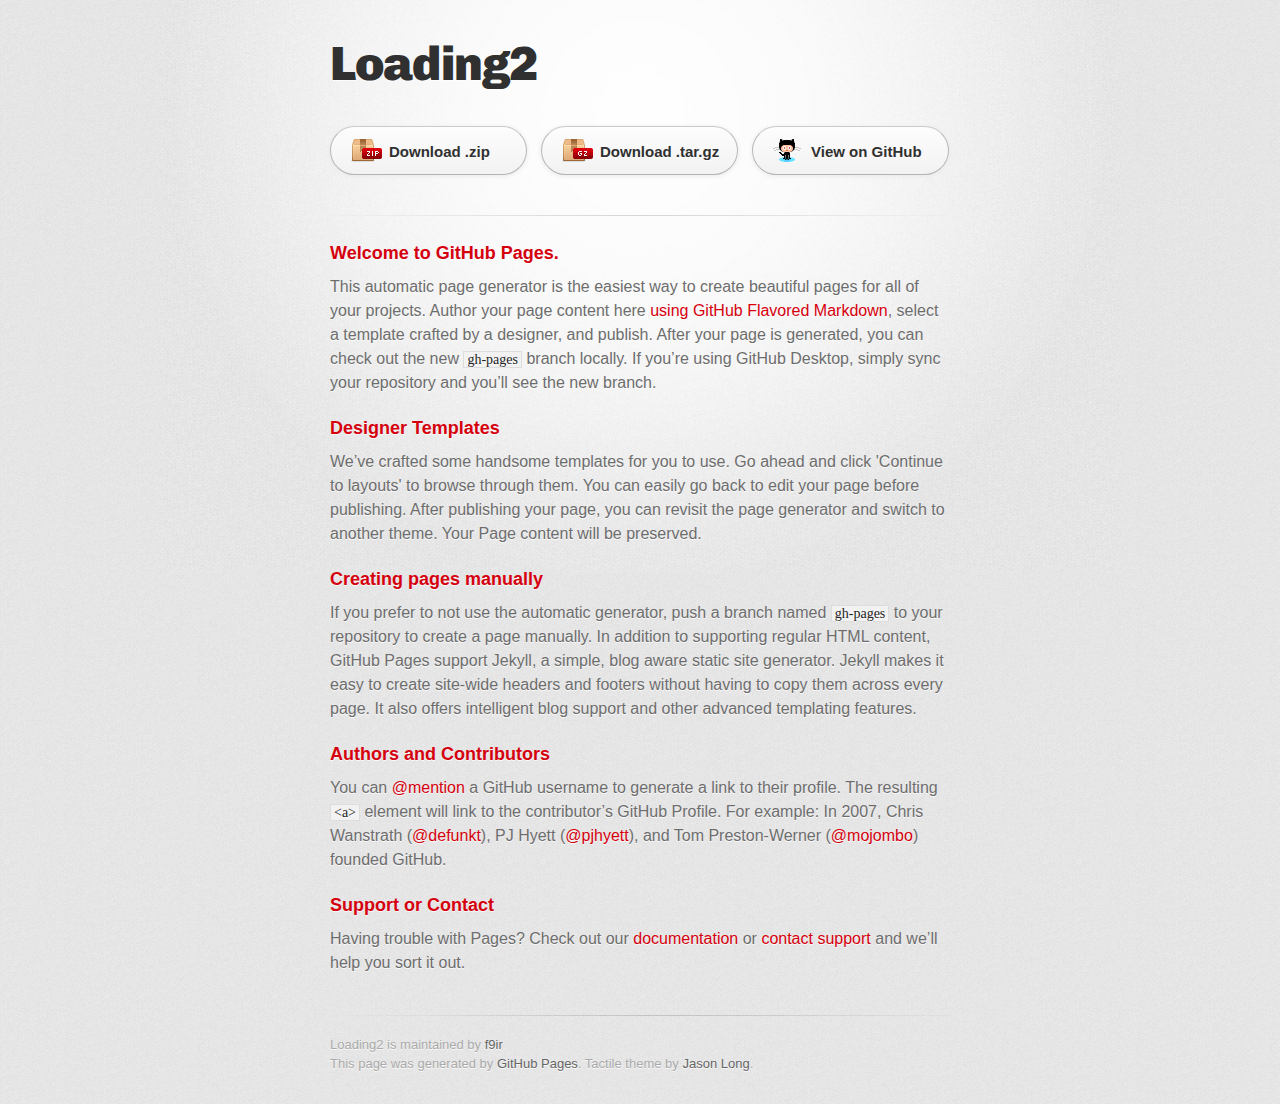
==== index.html @ 58ad06f6 "Create gh-pages branch via GitHub" ====
<!DOCTYPE html>
<html>
  <head>
    <meta charset='utf-8'>
    <meta http-equiv="X-UA-Compatible" content="chrome=1">
    <link href='https://fonts.googleapis.com/css?family=Chivo:900' rel='stylesheet' type='text/css'>
    <link rel="stylesheet" type="text/css" href="stylesheets/stylesheet.css" media="screen">
    <link rel="stylesheet" type="text/css" href="stylesheets/github-dark.css" media="screen">
    <link rel="stylesheet" type="text/css" href="stylesheets/print.css" media="print">
    <!--[if lt IE 9]>
    <script src="//html5shiv.googlecode.com/svn/trunk/html5.js"></script>
    <![endif]-->
    <title>Loading2 by f9ir</title>
  </head>

  <body>
    <div id="container">
      <div class="inner">

        <header>
          <h1>Loading2</h1>
          <h2></h2>
        </header>

        <section id="downloads" class="clearfix">
          <a href="https://github.com/f9ir/loading2/zipball/master" id="download-zip" class="button"><span>Download .zip</span></a>
          <a href="https://github.com/f9ir/loading2/tarball/master" id="download-tar-gz" class="button"><span>Download .tar.gz</span></a>
          <a href="https://github.com/f9ir/loading2" id="view-on-github" class="button"><span>View on GitHub</span></a>
        </section>

        <hr>

        <section id="main_content">
          <h3>
<a id="welcome-to-github-pages" class="anchor" href="#welcome-to-github-pages" aria-hidden="true"><span aria-hidden="true" class="octicon octicon-link"></span></a>Welcome to GitHub Pages.</h3>

<p>This automatic page generator is the easiest way to create beautiful pages for all of your projects. Author your page content here <a href="https://guides.github.com/features/mastering-markdown/">using GitHub Flavored Markdown</a>, select a template crafted by a designer, and publish. After your page is generated, you can check out the new <code>gh-pages</code> branch locally. If you’re using GitHub Desktop, simply sync your repository and you’ll see the new branch.</p>

<h3>
<a id="designer-templates" class="anchor" href="#designer-templates" aria-hidden="true"><span aria-hidden="true" class="octicon octicon-link"></span></a>Designer Templates</h3>

<p>We’ve crafted some handsome templates for you to use. Go ahead and click 'Continue to layouts' to browse through them. You can easily go back to edit your page before publishing. After publishing your page, you can revisit the page generator and switch to another theme. Your Page content will be preserved.</p>

<h3>
<a id="creating-pages-manually" class="anchor" href="#creating-pages-manually" aria-hidden="true"><span aria-hidden="true" class="octicon octicon-link"></span></a>Creating pages manually</h3>

<p>If you prefer to not use the automatic generator, push a branch named <code>gh-pages</code> to your repository to create a page manually. In addition to supporting regular HTML content, GitHub Pages support Jekyll, a simple, blog aware static site generator. Jekyll makes it easy to create site-wide headers and footers without having to copy them across every page. It also offers intelligent blog support and other advanced templating features.</p>

<h3>
<a id="authors-and-contributors" class="anchor" href="#authors-and-contributors" aria-hidden="true"><span aria-hidden="true" class="octicon octicon-link"></span></a>Authors and Contributors</h3>

<p>You can <a href="https://help.github.com/articles/basic-writing-and-formatting-syntax/#mentioning-users-and-teams" class="user-mention">@mention</a> a GitHub username to generate a link to their profile. The resulting <code>&lt;a&gt;</code> element will link to the contributor’s GitHub Profile. For example: In 2007, Chris Wanstrath (<a href="https://github.com/defunkt" class="user-mention">@defunkt</a>), PJ Hyett (<a href="https://github.com/pjhyett" class="user-mention">@pjhyett</a>), and Tom Preston-Werner (<a href="https://github.com/mojombo" class="user-mention">@mojombo</a>) founded GitHub.</p>

<h3>
<a id="support-or-contact" class="anchor" href="#support-or-contact" aria-hidden="true"><span aria-hidden="true" class="octicon octicon-link"></span></a>Support or Contact</h3>

<p>Having trouble with Pages? Check out our <a href="https://help.github.com/pages">documentation</a> or <a href="https://github.com/contact">contact support</a> and we’ll help you sort it out.</p>
        </section>

        <footer>
          Loading2 is maintained by <a href="https://github.com/f9ir">f9ir</a><br>
          This page was generated by <a href="https://pages.github.com">GitHub Pages</a>. Tactile theme by <a href="https://twitter.com/jasonlong">Jason Long</a>.
        </footer>

        
      </div>
    </div>
  </body>
</html>
---- stylesheets/stylesheet.css ----
/* http://meyerweb.com/eric/tools/css/reset/
   v2.0 | 20110126
   License: none (public domain)
*/
html, body, div, span, applet, object, iframe,
h1, h2, h3, h4, h5, h6, p, blockquote, pre,
a, abbr, acronym, address, big, cite, code,
del, dfn, em, img, ins, kbd, q, s, samp,
small, strike, strong, sub, sup, tt, var,
b, u, i, center,
dl, dt, dd, ol, ul, li,
fieldset, form, label, legend,
table, caption, tbody, tfoot, thead, tr, th, td,
article, aside, canvas, details, embed,
figure, figcaption, footer, header, hgroup,
menu, nav, output, ruby, section, summary,
time, mark, audio, video {
	padding: 0;
	margin: 0;
	font: inherit;
	font-size: 100%;
	vertical-align: baseline;
	border: 0;
}
/* HTML5 display-role reset for older browsers */
article, aside, details, figcaption, figure,
footer, header, hgroup, menu, nav, section {
	display: block;
}
body {
	line-height: 1;
}
ol, ul {
	list-style: none;
}
blockquote, q {
	quotes: none;
}
blockquote:before, blockquote:after,
q:before, q:after {
	content: '';
	content: none;
}
table {
	border-spacing: 0;
	border-collapse: collapse;
}

/* LAYOUT STYLES */
body {
  font-family: 'Helvetica Neue', Helvetica, Arial, serif;
  font-size: 1em;
  line-height: 1.5;
  color: #6d6d6d;
  text-shadow: 0 1px 0 rgba(255, 255, 255, 0.8);
  background: #e7e7e7 url(../images/body-bg.png) 0 0 repeat;
}

a {
  color: #d5000d;
}
a:hover {
  color: #c5000c;
}

header {
  padding-top: 35px;
  padding-bottom: 25px;
}

header h1 {
  font-family: 'Chivo', 'Helvetica Neue', Helvetica, Arial, serif;
  font-size: 48px; font-weight: 900;
  line-height: 1.2;
  color: #303030;
  letter-spacing: -1px;
}

header h2 {
  font-size: 24px;
  font-weight: normal;
  line-height: 1.3;
  color: #aaa;
  letter-spacing: -1px;
}

#container {
  min-height: 595px;
  background: transparent url(../images/highlight-bg.jpg) 50% 0 no-repeat;
}

.inner {
  width: 620px;
  margin: 0 auto;
}

#container .inner img {
  max-width: 100%;
}

#downloads {
  margin-bottom: 40px;
}

a.button {
  display: block;
  float: left;
  width: 179px;
  padding: 12px 8px 12px 8px;
  margin-right: 14px;
  font-size: 15px;
  font-weight: bold;
  line-height: 25px;
  color: #303030;
  background: #fdfdfd; /* Old browsers */
  background: -moz-linear-gradient(top,  #fdfdfd 0%, #f2f2f2 100%); /* FF3.6+ */
  background: -webkit-gradient(linear, left top, left bottom, color-stop(0%,#fdfdfd), color-stop(100%,#f2f2f2)); /* Chrome,Safari4+ */
  background: -webkit-linear-gradient(top,  #fdfdfd 0%,#f2f2f2 100%); /* Chrome10+,Safari5.1+ */
  background: -o-linear-gradient(top,  #fdfdfd 0%,#f2f2f2 100%); /* Opera 11.10+ */
  background: -ms-linear-gradient(top,  #fdfdfd 0%,#f2f2f2 100%); /* IE10+ */
  background: linear-gradient(top,  #fdfdfd 0%,#f2f2f2 100%); /* W3C */
  filter: progid:DXImageTransform.Microsoft.gradient( startColorstr='#fdfdfd', endColorstr='#f2f2f2',GradientType=0 ); /* IE6-9 */
  border-top: solid 1px #cbcbcb;
  border-right: solid 1px #b7b7b7;
  border-bottom: solid 1px #b3b3b3;
  border-left: solid 1px #b7b7b7;
  border-radius: 30px;
  -webkit-box-shadow: 10px 10px 5px #888;
  -moz-box-shadow: 10px 10px 5px #888;
  box-shadow: 0px 1px 5px #e8e8e8;
  -moz-border-radius: 30px;
  -webkit-border-radius: 30px;
}
a.button:hover {
  background: #fafafa; /* Old browsers */
  background: -moz-linear-gradient(top,  #fdfdfd 0%, #f6f6f6 100%); /* FF3.6+ */
  background: -webkit-gradient(linear, left top, left bottom, color-stop(0%,#fdfdfd), color-stop(100%,#f6f6f6)); /* Chrome,Safari4+ */
  background: -webkit-linear-gradient(top,  #fdfdfd 0%,#f6f6f6 100%); /* Chrome10+,Safari5.1+ */
  background: -o-linear-gradient(top,  #fdfdfd 0%,#f6f6f6 100%); /* Opera 11.10+ */
  background: -ms-linear-gradient(top,  #fdfdfd 0%,#f6f6f6 100%); /* IE10+ */
  background: linear-gradient(top,  #fdfdfd 0%,#f6f6f6, 100%); /* W3C */
  filter: progid:DXImageTransform.Microsoft.gradient( startColorstr='#fdfdfd', endColorstr='#f6f6f6',GradientType=0 ); /* IE6-9 */
  border-top: solid 1px #b7b7b7;
  border-right: solid 1px #b3b3b3;
  border-bottom: solid 1px #b3b3b3;
  border-left: solid 1px #b3b3b3;
}

a.button span {
  display: block;
  height: 23px;
  padding-left: 50px;
}

#download-zip span {
  background: transparent url(../images/zip-icon.png) 12px 50% no-repeat;
}
#download-tar-gz span {
  background: transparent url(../images/tar-gz-icon.png) 12px 50% no-repeat;
}
#view-on-github span {
  background: transparent url(../images/octocat-icon.png) 12px 50% no-repeat;
}
#view-on-github {
  margin-right: 0;
}

code, pre {
  margin-bottom: 30px;
  font-family: Monaco, "Bitstream Vera Sans Mono", "Lucida Console", Terminal;
  font-size: 14px;
  color: #222;
}

code {
  padding: 0 3px;
  background-color: #f2f2f2;
  border: solid 1px #ddd;
}

pre {
  padding: 20px;
  overflow: auto;
  color: #f2f2f2;
  text-shadow: none;
  background: #303030;
}
pre code {
  padding: 0;
  color: #f2f2f2;
  background-color: #303030;
  border: none;
}

ul, ol, dl {
  margin-bottom: 20px;
}


/* COMMON STYLES */

hr {
  height: 1px;
  padding-bottom: 1em;
  margin-top: 1em;
  line-height: 1px;
  background: transparent url('../images/hr.png') 50% 0 no-repeat;
  border: none;
}

strong {
  font-weight: bold;
}

em {
  font-style: italic;
}

table {
  width: 100%;
  border: 1px solid #ebebeb;
}

th {
  font-weight: 500;
}

td {
  font-weight: 300;
  text-align: center;
  border: 1px solid #ebebeb;
}

form {
  padding: 20px;
  background: #f2f2f2;

}


/* GENERAL ELEMENT TYPE STYLES */

h1 {
  font-size: 32px;
}

h2 {
  margin-bottom: 8px;
  font-size: 22px;
  font-weight: bold;
  color: #303030;
}

h3 {
  margin-bottom: 8px;
  font-size: 18px;
  font-weight: bold;
  color: #d5000d;
}

h4 {
  font-size: 16px;
  font-weight: bold;
  color: #303030;
}

h5 {
  font-size: 1em;
  color: #303030;
}

h6 {
  font-size: .8em;
  color: #303030;
}

p {
  margin-bottom: 20px;
  font-weight: 300;
}

a {
  text-decoration: none;
}

p a {
  font-weight: 400;
}

blockquote {
  padding: 0 0 0 30px;
  margin-bottom: 20px;
  font-size: 1.6em;
  border-left: 10px solid #e9e9e9;
}

ul li {
  list-style-position: inside;
  list-style: disc;
  padding-left: 20px;
}

ol li {
  list-style-position: inside;
  list-style: decimal;
  padding-left: 3px;
}

dl dt {
  color: #303030;
}

footer {
  padding-top: 20px;
  padding-bottom: 30px;
  margin-top: 40px;
  font-size: 13px;
  color: #aaa;
  background: transparent url('../images/hr.png') 0 0 no-repeat;
}

footer a {
  color: #666;
}
footer a:hover {
  color: #444;
}

/* MISC */
.clearfix:after {
  display: block;
  height: 0;
  clear: both;
  visibility: hidden;
  content: '.';
}

.clearfix {display: inline-block;}
* html .clearfix {height: 1%;}
.clearfix {display: block;}

/* #Media Queries
================================================== */

/* Smaller than standard 960 (devices and browsers) */
@media only screen and (max-width: 959px) { }

/* Tablet Portrait size to standard 960 (devices and browsers) */
@media only screen and (min-width: 768px) and (max-width: 959px) { }

/* All Mobile Sizes (devices and browser) */
@media only screen and (max-width: 767px) {
  header {
    padding-top: 10px;
    padding-bottom: 10px;
  }
  #downloads {
    margin-bottom: 25px;
  }
  #download-zip, #download-tar-gz {
    display: none;
  }
  .inner {
    width: 94%;
    margin: 0 auto;
  }
}

/* Mobile Landscape Size to Tablet Portrait (devices and browsers) */
@media only screen and (min-width: 480px) and (max-width: 767px) { }

/* Mobile Portrait Size to Mobile Landscape Size (devices and browsers) */
@media only screen and (max-width: 479px) { }
---- stylesheets/github-dark.css ----
/*
   Copyright 2014 GitHub Inc.

   Licensed under the Apache License, Version 2.0 (the "License");
   you may not use this file except in compliance with the License.
   You may obtain a copy of the License at

       http://www.apache.org/licenses/LICENSE-2.0

   Unless required by applicable law or agreed to in writing, software
   distributed under the License is distributed on an "AS IS" BASIS,
   WITHOUT WARRANTIES OR CONDITIONS OF ANY KIND, either express or implied.
   See the License for the specific language governing permissions and
   limitations under the License.

*/

.pl-c /* comment */ {
  color: #969896;
}

.pl-c1      /* constant, markup.raw, meta.diff.header, meta.module-reference, meta.property-name, support, support.constant, support.variable, variable.other.constant */,
.pl-s .pl-v /* string variable */ {
  color: #0099cd;
}

.pl-e  /* entity */,
.pl-en /* entity.name */ {
  color: #9774cb;
}

.pl-s .pl-s1 /* string source */,
.pl-smi      /* storage.modifier.import, storage.modifier.package, storage.type.java, variable.other, variable.parameter.function */ {
  color: #ddd;
}

.pl-ent /* entity.name.tag */ {
  color: #7bcc72;
}

.pl-k /* keyword, storage, storage.type */ {
  color: #cc2372;
}

.pl-pds              /* punctuation.definition.string, string.regexp.character-class */,
.pl-s                /* string */,
.pl-s .pl-pse .pl-s1 /* string punctuation.section.embedded source */,
.pl-sr               /* string.regexp */,
.pl-sr .pl-cce       /* string.regexp constant.character.escape */,
.pl-sr .pl-sra       /* string.regexp string.regexp.arbitrary-repitition */,
.pl-sr .pl-sre       /* string.regexp source.ruby.embedded */ {
  color: #3c66e2;
}

.pl-v /* variable */ {
  color: #fb8764;
}

.pl-id /* invalid.deprecated */ {
  color: #e63525;
}

.pl-ii /* invalid.illegal */ {
  background-color: #e63525;
  color: #f8f8f8;
}

.pl-sr .pl-cce /* string.regexp constant.character.escape */ {
  color: #7bcc72;
  font-weight: bold;
}

.pl-ml /* markup.list */ {
  color: #c26b2b;
}

.pl-mh        /* markup.heading */,
.pl-mh .pl-en /* markup.heading entity.name */,
.pl-ms        /* meta.separator */ {
  color: #264ec5;
  font-weight: bold;
}

.pl-mq /* markup.quote */ {
  color: #00acac;
}

.pl-mi /* markup.italic */ {
  color: #ddd;
  font-style: italic;
}

.pl-mb /* markup.bold */ {
  color: #ddd;
  font-weight: bold;
}

.pl-md /* markup.deleted, meta.diff.header.from-file */ {
  background-color: #ffecec;
  color: #bd2c00;
}

.pl-mi1 /* markup.inserted, meta.diff.header.to-file */ {
  background-color: #eaffea;
  color: #55a532;
}

.pl-mdr /* meta.diff.range */ {
  color: #9774cb;
  font-weight: bold;
}

.pl-mo /* meta.output */ {
  color: #264ec5;
}
---- stylesheets/print.css ----
html, body, div, span, applet, object, iframe,
h1, h2, h3, h4, h5, h6, p, blockquote, pre,
a, abbr, acronym, address, big, cite, code,
del, dfn, em, img, ins, kbd, q, s, samp,
small, strike, strong, sub, sup, tt, var,
b, u, i, center,
dl, dt, dd, ol, ul, li,
fieldset, form, label, legend,
table, caption, tbody, tfoot, thead, tr, th, td,
article, aside, canvas, details, embed,
figure, figcaption, footer, header, hgroup,
menu, nav, output, ruby, section, summary,
time, mark, audio, video {
  padding: 0;
  margin: 0;
  font: inherit;
  font-size: 100%;
  vertical-align: baseline;
  border: 0;
}
/* HTML5 display-role reset for older browsers */
article, aside, details, figcaption, figure,
footer, header, hgroup, menu, nav, section {
  display: block;
}
body {
  line-height: 1;
}
ol, ul {
  list-style: none;
}
blockquote, q {
  quotes: none;
}
blockquote:before, blockquote:after,
q:before, q:after {
  content: '';
  content: none;
}
table {
  border-spacing: 0;
  border-collapse: collapse;
}
body {
  font-family: 'Helvetica Neue', Helvetica, Arial, serif;
  font-size: 13px;
  line-height: 1.5;
  color: #000;
}

a {
  font-weight: bold;
  color: #d5000d;
}

header {
  padding-top: 35px;
  padding-bottom: 10px;
}

header h1 {
  font-size: 48px;
  font-weight: bold;
  line-height: 1.2;
  color: #303030;
  letter-spacing: -1px;
}

header h2 {
  font-size: 24px;
  font-weight: normal;
  line-height: 1.3;
  color: #aaa;
  letter-spacing: -1px;
}
#downloads {
  display: none;
}
#main_content {
  padding-top: 20px;
}

code, pre {
  margin-bottom: 30px;
  font-family: Monaco, "Bitstream Vera Sans Mono", "Lucida Console", Terminal;
  font-size: 12px;
  color: #222;
}

code {
  padding: 0 3px;
}

pre {
  padding: 20px;
  overflow: auto;
  border: solid 1px #ddd;
}
pre code {
  padding: 0;
}

ul, ol, dl {
  margin-bottom: 20px;
}


/* COMMON STYLES */

table {
  width: 100%;
  border: 1px solid #ebebeb;
}

th {
  font-weight: 500;
}

td {
  font-weight: 300;
  text-align: center;
  border: 1px solid #ebebeb;
}

form {
  padding: 20px;
  background: #f2f2f2;

}


/* GENERAL ELEMENT TYPE STYLES */

h1 {
  font-size: 2.8em;
}

h2 {
  margin-bottom: 8px;
  font-size: 22px;
  font-weight: bold;
  color: #303030;
}

h3 {
  margin-bottom: 8px;
  font-size: 18px;
  font-weight: bold;
  color: #d5000d;
}

h4 {
  font-size: 16px;
  font-weight: bold;
  color: #303030;
}

h5 {
  font-size: 1em;
  color: #303030;
}

h6 {
  font-size: .8em;
  color: #303030;
}

p {
  margin-bottom: 20px;
  font-weight: 300;
}

a {
  text-decoration: none;
}

p a {
  font-weight: 400;
}

blockquote {
  padding: 0 0 0 30px;
  margin-bottom: 20px;
  font-size: 1.6em;
  border-left: 10px solid #e9e9e9;
}

ul li {
  list-style-position: inside;
  list-style: disc;
  padding-left: 20px;
}

ol li {
  list-style-position: inside;
  list-style: decimal;
  padding-left: 3px;
}

dl dd {
  font-style: italic;
  font-weight: 100;
}

footer {
  padding-top: 20px;
  padding-bottom: 30px;
  margin-top: 40px;
  font-size: 13px;
  color: #aaa;
}

footer a {
  color: #666;
}

/* MISC */
.clearfix:after {
  display: block;
  height: 0;
  clear: both;
  visibility: hidden;
  content: '.';
}

.clearfix {display: inline-block;}
* html .clearfix {height: 1%;}
.clearfix {display: block;}
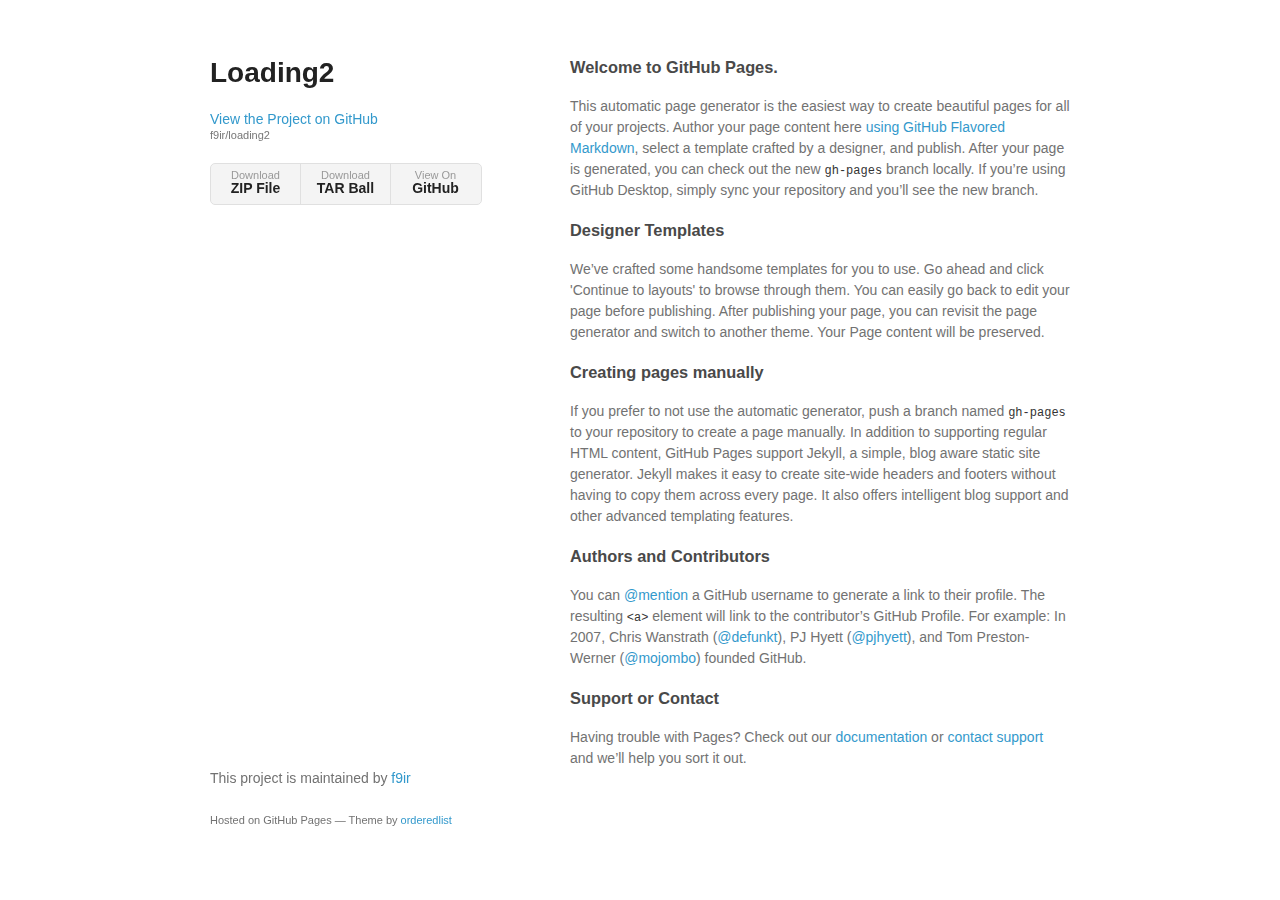
==== commit f796cc45: "Create gh-pages branch via GitHub" ====
--- a/index.html
+++ b/index.html
@@ -1,37 +1,34 @@
-<!DOCTYPE html>
+<!doctype html>
 <html>
   <head>
-    <meta charset='utf-8'>
+    <meta charset="utf-8">
     <meta http-equiv="X-UA-Compatible" content="chrome=1">
-    <link href='https://fonts.googleapis.com/css?family=Chivo:900' rel='stylesheet' type='text/css'>
-    <link rel="stylesheet" type="text/css" href="stylesheets/stylesheet.css" media="screen">
-    <link rel="stylesheet" type="text/css" href="stylesheets/github-dark.css" media="screen">
-    <link rel="stylesheet" type="text/css" href="stylesheets/print.css" media="print">
+    <title>Loading2 by f9ir</title>
+
+    <link rel="stylesheet" href="stylesheets/styles.css">
+    <link rel="stylesheet" href="stylesheets/github-light.css">
+    <meta name="viewport" content="width=device-width">
     <!--[if lt IE 9]>
     <script src="//html5shiv.googlecode.com/svn/trunk/html5.js"></script>
     <![endif]-->
-    <title>Loading2 by f9ir</title>
   </head>
+  <body>
+    <div class="wrapper">
+      <header>
+        <h1>Loading2</h1>
+        <p></p>
 
-  <body>
-    <div id="container">
-      <div class="inner">
+        <p class="view"><a href="https://github.com/f9ir/loading2">View the Project on GitHub <small>f9ir/loading2</small></a></p>
 
-        <header>
-          <h1>Loading2</h1>
-          <h2></h2>
-        </header>
 
-        <section id="downloads" class="clearfix">
-          <a href="https://github.com/f9ir/loading2/zipball/master" id="download-zip" class="button"><span>Download .zip</span></a>
-          <a href="https://github.com/f9ir/loading2/tarball/master" id="download-tar-gz" class="button"><span>Download .tar.gz</span></a>
-          <a href="https://github.com/f9ir/loading2" id="view-on-github" class="button"><span>View on GitHub</span></a>
-        </section>
-
-        <hr>
-
-        <section id="main_content">
-          <h3>
+        <ul>
+          <li><a href="https://github.com/f9ir/loading2/zipball/master">Download <strong>ZIP File</strong></a></li>
+          <li><a href="https://github.com/f9ir/loading2/tarball/master">Download <strong>TAR Ball</strong></a></li>
+          <li><a href="https://github.com/f9ir/loading2">View On <strong>GitHub</strong></a></li>
+        </ul>
+      </header>
+      <section>
+        <h3>
 <a id="welcome-to-github-pages" class="anchor" href="#welcome-to-github-pages" aria-hidden="true"><span aria-hidden="true" class="octicon octicon-link"></span></a>Welcome to GitHub Pages.</h3>
 
 <p>This automatic page generator is the easiest way to create beautiful pages for all of your projects. Author your page content here <a href="https://guides.github.com/features/mastering-markdown/">using GitHub Flavored Markdown</a>, select a template crafted by a designer, and publish. After your page is generated, you can check out the new <code>gh-pages</code> branch locally. If you’re using GitHub Desktop, simply sync your repository and you’ll see the new branch.</p>
@@ -55,15 +52,13 @@
 <a id="support-or-contact" class="anchor" href="#support-or-contact" aria-hidden="true"><span aria-hidden="true" class="octicon octicon-link"></span></a>Support or Contact</h3>
 
 <p>Having trouble with Pages? Check out our <a href="https://help.github.com/pages">documentation</a> or <a href="https://github.com/contact">contact support</a> and we’ll help you sort it out.</p>
-        </section>
-
-        <footer>
-          Loading2 is maintained by <a href="https://github.com/f9ir">f9ir</a><br>
-          This page was generated by <a href="https://pages.github.com">GitHub Pages</a>. Tactile theme by <a href="https://twitter.com/jasonlong">Jason Long</a>.
-        </footer>
-
-        
-      </div>
+      </section>
+      <footer>
+        <p>This project is maintained by <a href="https://github.com/f9ir">f9ir</a></p>
+        <p><small>Hosted on GitHub Pages &mdash; Theme by <a href="https://github.com/orderedlist">orderedlist</a></small></p>
+      </footer>
     </div>
+    <script src="javascripts/scale.fix.js"></script>
+    
   </body>
 </html>
--- a/stylesheets/styles.css
+++ b/stylesheets/styles.css
@@ -0,0 +1,324 @@
+@font-face {
+  font-family: 'Noto Sans';
+  font-weight: 400;
+  font-style: normal;
+  src: url('../fonts/Noto-Sans-regular/Noto-Sans-regular.eot');
+  src: url('../fonts/Noto-Sans-regular/Noto-Sans-regular.eot?#iefix') format('embedded-opentype'),
+       local('Noto Sans'),
+       local('Noto-Sans-regular'),
+       url('../fonts/Noto-Sans-regular/Noto-Sans-regular.woff2') format('woff2'),
+       url('../fonts/Noto-Sans-regular/Noto-Sans-regular.woff') format('woff'),
+       url('../fonts/Noto-Sans-regular/Noto-Sans-regular.ttf') format('truetype'),
+       url('../fonts/Noto-Sans-regular/Noto-Sans-regular.svg#NotoSans') format('svg');
+}
+
+@font-face {
+  font-family: 'Noto Sans';
+  font-weight: 700;
+  font-style: normal;
+  src: url('../fonts/Noto-Sans-700/Noto-Sans-700.eot');
+  src: url('../fonts/Noto-Sans-700/Noto-Sans-700.eot?#iefix') format('embedded-opentype'),
+       local('Noto Sans Bold'),
+       local('Noto-Sans-700'),
+       url('../fonts/Noto-Sans-700/Noto-Sans-700.woff2') format('woff2'),
+       url('../fonts/Noto-Sans-700/Noto-Sans-700.woff') format('woff'),
+       url('../fonts/Noto-Sans-700/Noto-Sans-700.ttf') format('truetype'),
+       url('../fonts/Noto-Sans-700/Noto-Sans-700.svg#NotoSans') format('svg');
+}
+
+@font-face {
+  font-family: 'Noto Sans';
+  font-weight: 400;
+  font-style: italic;
+  src: url('../fonts/Noto-Sans-italic/Noto-Sans-italic.eot');
+  src: url('../fonts/Noto-Sans-italic/Noto-Sans-italic.eot?#iefix') format('embedded-opentype'),
+       local('Noto Sans Italic'),
+       local('Noto-Sans-italic'),
+       url('../fonts/Noto-Sans-italic/Noto-Sans-italic.woff2') format('woff2'),
+       url('../fonts/Noto-Sans-italic/Noto-Sans-italic.woff') format('woff'),
+       url('../fonts/Noto-Sans-italic/Noto-Sans-italic.ttf') format('truetype'),
+       url('../fonts/Noto-Sans-italic/Noto-Sans-italic.svg#NotoSans') format('svg');
+}
+
+@font-face {
+  font-family: 'Noto Sans';
+  font-weight: 700;
+  font-style: italic;
+  src: url('../fonts/Noto-Sans-700italic/Noto-Sans-700italic.eot');
+  src: url('../fonts/Noto-Sans-700italic/Noto-Sans-700italic.eot?#iefix') format('embedded-opentype'),
+       local('Noto Sans Bold Italic'),
+       local('Noto-Sans-700italic'),
+       url('../fonts/Noto-Sans-700italic/Noto-Sans-700italic.woff2') format('woff2'),
+       url('../fonts/Noto-Sans-700italic/Noto-Sans-700italic.woff') format('woff'),
+       url('../fonts/Noto-Sans-700italic/Noto-Sans-700italic.ttf') format('truetype'),
+       url('../fonts/Noto-Sans-700italic/Noto-Sans-700italic.svg#NotoSans') format('svg');
+}
+
+body {
+  background-color: #fff;
+  padding:50px;
+  font: 14px/1.5 "Noto Sans", "Helvetica Neue", Helvetica, Arial, sans-serif;
+  color:#727272;
+  font-weight:400;
+}
+
+h1, h2, h3, h4, h5, h6 {
+  color:#222;
+  margin:0 0 20px;
+}
+
+p, ul, ol, table, pre, dl {
+  margin:0 0 20px;
+}
+
+h1, h2, h3 {
+  line-height:1.1;
+}
+
+h1 {
+  font-size:28px;
+}
+
+h2 {
+  color:#393939;
+}
+
+h3, h4, h5, h6 {
+  color:#494949;
+}
+
+a {
+  color:#39c;
+  text-decoration:none;
+}
+
+a:hover {
+  color:#069;
+}
+
+a small {
+  font-size:11px;
+  color:#777;
+  margin-top:-0.3em;
+  display:block;
+}
+
+a:hover small {
+  color:#777;
+}
+
+.wrapper {
+  width:860px;
+  margin:0 auto;
+}
+
+blockquote {
+  border-left:1px solid #e5e5e5;
+  margin:0;
+  padding:0 0 0 20px;
+  font-style:italic;
+}
+
+code, pre {
+  font-family:Monaco, Bitstream Vera Sans Mono, Lucida Console, Terminal, Consolas, Liberation Mono, DejaVu Sans Mono, Courier New, monospace;
+  color:#333;
+  font-size:12px;
+}
+
+pre {
+  padding:8px 15px;
+  background: #f8f8f8;
+  border-radius:5px;
+  border:1px solid #e5e5e5;
+  overflow-x: auto;
+}
+
+table {
+  width:100%;
+  border-collapse:collapse;
+}
+
+th, td {
+  text-align:left;
+  padding:5px 10px;
+  border-bottom:1px solid #e5e5e5;
+}
+
+dt {
+  color:#444;
+  font-weight:700;
+}
+
+th {
+  color:#444;
+}
+
+img {
+  max-width:100%;
+}
+
+header {
+  width:270px;
+  float:left;
+  position:fixed;
+  -webkit-font-smoothing:subpixel-antialiased;
+}
+
+header ul {
+  list-style:none;
+  height:40px;
+  padding:0;
+  background: #f4f4f4;
+  border-radius:5px;
+  border:1px solid #e0e0e0;
+  width:270px;
+}
+
+header li {
+  width:89px;
+  float:left;
+  border-right:1px solid #e0e0e0;
+  height:40px;
+}
+
+header li:first-child a {
+  border-radius:5px 0 0 5px;
+}
+
+header li:last-child a {
+  border-radius:0 5px 5px 0;
+}
+
+header ul a {
+  line-height:1;
+  font-size:11px;
+  color:#999;
+  display:block;
+  text-align:center;
+  padding-top:6px;
+  height:34px;
+}
+
+header ul a:hover {
+  color:#999;
+}
+
+header ul a:active {
+  background-color:#f0f0f0;
+}
+
+strong {
+  color:#222;
+  font-weight:700;
+}
+
+header ul li + li + li {
+  border-right:none;
+  width:89px;
+}
+
+header ul a strong {
+  font-size:14px;
+  display:block;
+  color:#222;
+}
+
+section {
+  width:500px;
+  float:right;
+  padding-bottom:50px;
+}
+
+small {
+  font-size:11px;
+}
+
+hr {
+  border:0;
+  background:#e5e5e5;
+  height:1px;
+  margin:0 0 20px;
+}
+
+footer {
+  width:270px;
+  float:left;
+  position:fixed;
+  bottom:50px;
+  -webkit-font-smoothing:subpixel-antialiased;
+}
+
+@media print, screen and (max-width: 960px) {
+
+  div.wrapper {
+    width:auto;
+    margin:0;
+  }
+
+  header, section, footer {
+    float:none;
+    position:static;
+    width:auto;
+  }
+
+  header {
+    padding-right:320px;
+  }
+
+  section {
+    border:1px solid #e5e5e5;
+    border-width:1px 0;
+    padding:20px 0;
+    margin:0 0 20px;
+  }
+
+  header a small {
+    display:inline;
+  }
+
+  header ul {
+    position:absolute;
+    right:50px;
+    top:52px;
+  }
+}
+
+@media print, screen and (max-width: 720px) {
+  body {
+    word-wrap:break-word;
+  }
+
+  header {
+    padding:0;
+  }
+
+  header ul, header p.view {
+    position:static;
+  }
+
+  pre, code {
+    word-wrap:normal;
+  }
+}
+
+@media print, screen and (max-width: 480px) {
+  body {
+    padding:15px;
+  }
+
+  header ul {
+    width:99%;
+  }
+
+  header li, header ul li + li + li {
+    width:33%;
+  }
+}
+
+@media print {
+  body {
+    padding:0.4in;
+    font-size:12pt;
+    color:#444;
+  }
+}
--- a/stylesheets/github-light.css
+++ b/stylesheets/github-light.css
@@ -0,0 +1,116 @@
+/*
+   Copyright 2014 GitHub Inc.
+
+   Licensed under the Apache License, Version 2.0 (the "License");
+   you may not use this file except in compliance with the License.
+   You may obtain a copy of the License at
+
+       http://www.apache.org/licenses/LICENSE-2.0
+
+   Unless required by applicable law or agreed to in writing, software
+   distributed under the License is distributed on an "AS IS" BASIS,
+   WITHOUT WARRANTIES OR CONDITIONS OF ANY KIND, either express or implied.
+   See the License for the specific language governing permissions and
+   limitations under the License.
+
+*/
+
+.pl-c /* comment */ {
+  color: #969896;
+}
+
+.pl-c1      /* constant, markup.raw, meta.diff.header, meta.module-reference, meta.property-name, support, support.constant, support.variable, variable.other.constant */,
+.pl-s .pl-v /* string variable */ {
+  color: #0086b3;
+}
+
+.pl-e  /* entity */,
+.pl-en /* entity.name */ {
+  color: #795da3;
+}
+
+.pl-s .pl-s1 /* string source */,
+.pl-smi      /* storage.modifier.import, storage.modifier.package, storage.type.java, variable.other, variable.parameter.function */ {
+  color: #333;
+}
+
+.pl-ent /* entity.name.tag */ {
+  color: #63a35c;
+}
+
+.pl-k /* keyword, storage, storage.type */ {
+  color: #a71d5d;
+}
+
+.pl-pds              /* punctuation.definition.string, string.regexp.character-class */,
+.pl-s                /* string */,
+.pl-s .pl-pse .pl-s1 /* string punctuation.section.embedded source */,
+.pl-sr               /* string.regexp */,
+.pl-sr .pl-cce       /* string.regexp constant.character.escape */,
+.pl-sr .pl-sra       /* string.regexp string.regexp.arbitrary-repitition */,
+.pl-sr .pl-sre       /* string.regexp source.ruby.embedded */ {
+  color: #183691;
+}
+
+.pl-v /* variable */ {
+  color: #ed6a43;
+}
+
+.pl-id /* invalid.deprecated */ {
+  color: #b52a1d;
+}
+
+.pl-ii /* invalid.illegal */ {
+  background-color: #b52a1d;
+  color: #f8f8f8;
+}
+
+.pl-sr .pl-cce /* string.regexp constant.character.escape */ {
+  color: #63a35c;
+  font-weight: bold;
+}
+
+.pl-ml /* markup.list */ {
+  color: #693a17;
+}
+
+.pl-mh        /* markup.heading */,
+.pl-mh .pl-en /* markup.heading entity.name */,
+.pl-ms        /* meta.separator */ {
+  color: #1d3e81;
+  font-weight: bold;
+}
+
+.pl-mq /* markup.quote */ {
+  color: #008080;
+}
+
+.pl-mi /* markup.italic */ {
+  color: #333;
+  font-style: italic;
+}
+
+.pl-mb /* markup.bold */ {
+  color: #333;
+  font-weight: bold;
+}
+
+.pl-md /* markup.deleted, meta.diff.header.from-file */ {
+  background-color: #ffecec;
+  color: #bd2c00;
+}
+
+.pl-mi1 /* markup.inserted, meta.diff.header.to-file */ {
+  background-color: #eaffea;
+  color: #55a532;
+}
+
+.pl-mdr /* meta.diff.range */ {
+  color: #795da3;
+  font-weight: bold;
+}
+
+.pl-mo /* meta.output */ {
+  color: #1d3e81;
+}
+
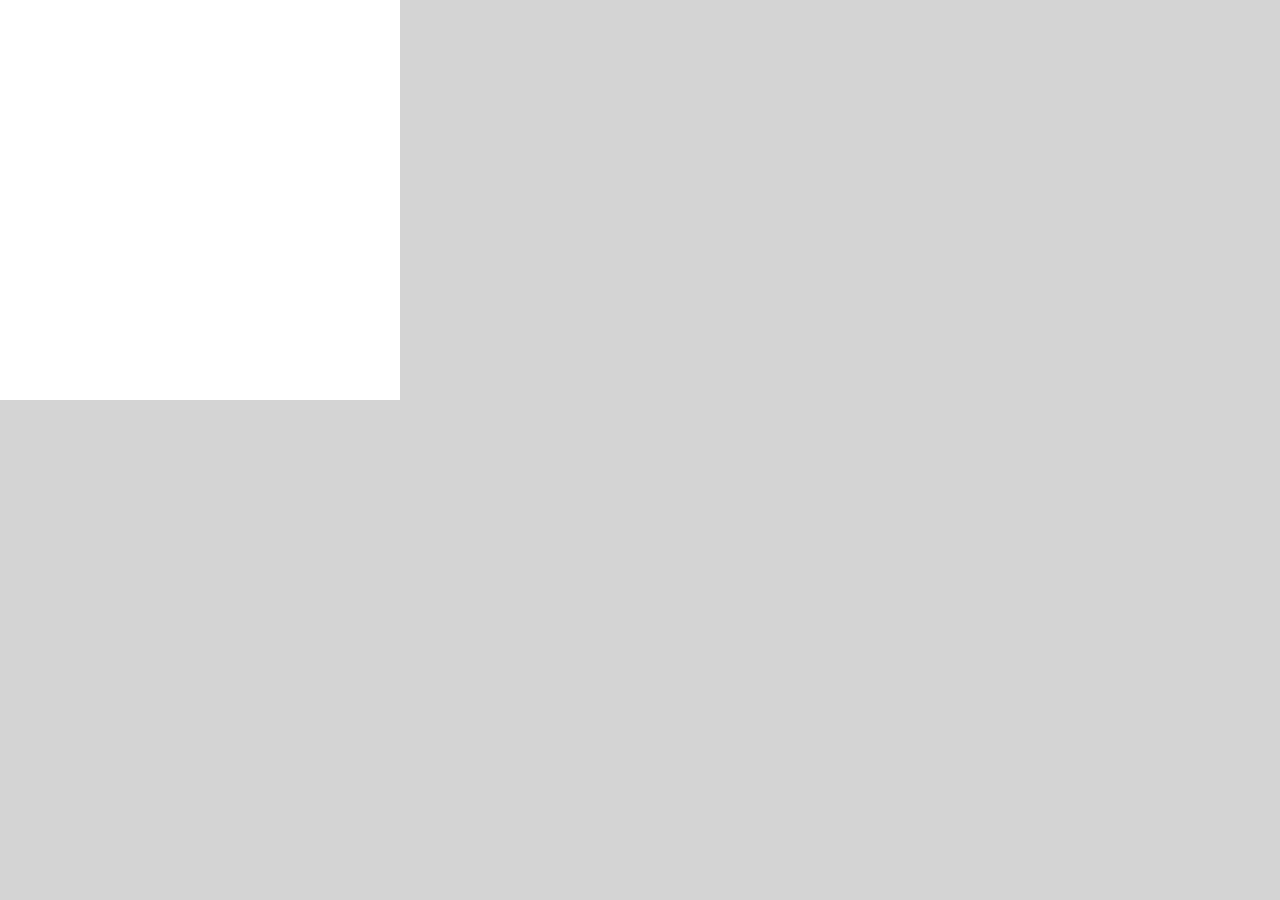
==== commit 2f3b2460: "Update index.html" ====
--- a/index.html
+++ b/index.html
@@ -1,64 +1,35 @@
-<!doctype html>
+<!DOCTYPE html>
 <html>
-  <head>
-    <meta charset="utf-8">
-    <meta http-equiv="X-UA-Compatible" content="chrome=1">
-    <title>Loading2 by f9ir</title>
-
-    <link rel="stylesheet" href="stylesheets/styles.css">
-    <link rel="stylesheet" href="stylesheets/github-light.css">
-    <meta name="viewport" content="width=device-width">
-    <!--[if lt IE 9]>
-    <script src="//html5shiv.googlecode.com/svn/trunk/html5.js"></script>
-    <![endif]-->
-  </head>
-  <body>
-    <div class="wrapper">
-      <header>
-        <h1>Loading2</h1>
-        <p></p>
-
-        <p class="view"><a href="https://github.com/f9ir/loading2">View the Project on GitHub <small>f9ir/loading2</small></a></p>
+<head>
+<meta charset="UTF-8">
+<title>saas</title>
+<!-- write your code here -->
 
 
-        <ul>
-          <li><a href="https://github.com/f9ir/loading2/zipball/master">Download <strong>ZIP File</strong></a></li>
-          <li><a href="https://github.com/f9ir/loading2/tarball/master">Download <strong>TAR Ball</strong></a></li>
-          <li><a href="https://github.com/f9ir/loading2">View On <strong>GitHub</strong></a></li>
-        </ul>
-      </header>
-      <section>
-        <h3>
-<a id="welcome-to-github-pages" class="anchor" href="#welcome-to-github-pages" aria-hidden="true"><span aria-hidden="true" class="octicon octicon-link"></span></a>Welcome to GitHub Pages.</h3>
+<script src="https://code.createjs.com/createjs-2015.11.26.min.js"></script>
+<script src="saas.js"></script>
+<script>
+var canvas, stage, exportRoot;
+function init() {
+	// --- write your JS code here ---
+	
+	canvas = document.getElementById("canvas");
+	exportRoot = new lib.loadax();
 
-<p>This automatic page generator is the easiest way to create beautiful pages for all of your projects. Author your page content here <a href="https://guides.github.com/features/mastering-markdown/">using GitHub Flavored Markdown</a>, select a template crafted by a designer, and publish. After your page is generated, you can check out the new <code>gh-pages</code> branch locally. If you’re using GitHub Desktop, simply sync your repository and you’ll see the new branch.</p>
+	stage = new createjs.Stage(canvas);
+	stage.addChild(exportRoot);
+	stage.update();
 
-<h3>
-<a id="designer-templates" class="anchor" href="#designer-templates" aria-hidden="true"><span aria-hidden="true" class="octicon octicon-link"></span></a>Designer Templates</h3>
+	createjs.Ticker.setFPS(lib.properties.fps);
+	createjs.Ticker.addEventListener("tick", stage);
+}
 
-<p>We’ve crafted some handsome templates for you to use. Go ahead and click 'Continue to layouts' to browse through them. You can easily go back to edit your page before publishing. After publishing your page, you can revisit the page generator and switch to another theme. Your Page content will be preserved.</p>
+</script>
 
-<h3>
-<a id="creating-pages-manually" class="anchor" href="#creating-pages-manually" aria-hidden="true"><span aria-hidden="true" class="octicon octicon-link"></span></a>Creating pages manually</h3>
+<!-- write your code here -->
 
-<p>If you prefer to not use the automatic generator, push a branch named <code>gh-pages</code> to your repository to create a page manually. In addition to supporting regular HTML content, GitHub Pages support Jekyll, a simple, blog aware static site generator. Jekyll makes it easy to create site-wide headers and footers without having to copy them across every page. It also offers intelligent blog support and other advanced templating features.</p>
-
-<h3>
-<a id="authors-and-contributors" class="anchor" href="#authors-and-contributors" aria-hidden="true"><span aria-hidden="true" class="octicon octicon-link"></span></a>Authors and Contributors</h3>
-
-<p>You can <a href="https://help.github.com/articles/basic-writing-and-formatting-syntax/#mentioning-users-and-teams" class="user-mention">@mention</a> a GitHub username to generate a link to their profile. The resulting <code>&lt;a&gt;</code> element will link to the contributor’s GitHub Profile. For example: In 2007, Chris Wanstrath (<a href="https://github.com/defunkt" class="user-mention">@defunkt</a>), PJ Hyett (<a href="https://github.com/pjhyett" class="user-mention">@pjhyett</a>), and Tom Preston-Werner (<a href="https://github.com/mojombo" class="user-mention">@mojombo</a>) founded GitHub.</p>
-
-<h3>
-<a id="support-or-contact" class="anchor" href="#support-or-contact" aria-hidden="true"><span aria-hidden="true" class="octicon octicon-link"></span></a>Support or Contact</h3>
-
-<p>Having trouble with Pages? Check out our <a href="https://help.github.com/pages">documentation</a> or <a href="https://github.com/contact">contact support</a> and we’ll help you sort it out.</p>
-      </section>
-      <footer>
-        <p>This project is maintained by <a href="https://github.com/f9ir">f9ir</a></p>
-        <p><small>Hosted on GitHub Pages &mdash; Theme by <a href="https://github.com/orderedlist">orderedlist</a></small></p>
-      </footer>
-    </div>
-    <script src="javascripts/scale.fix.js"></script>
-    
-  </body>
+</head>
+<body onload="init();" style="background-color:#D4D4D4;margin:0px;">
+	<canvas id="canvas" width="400" height="400" style="background-color:#FFFFFF"></canvas>
+</body>
 </html>
